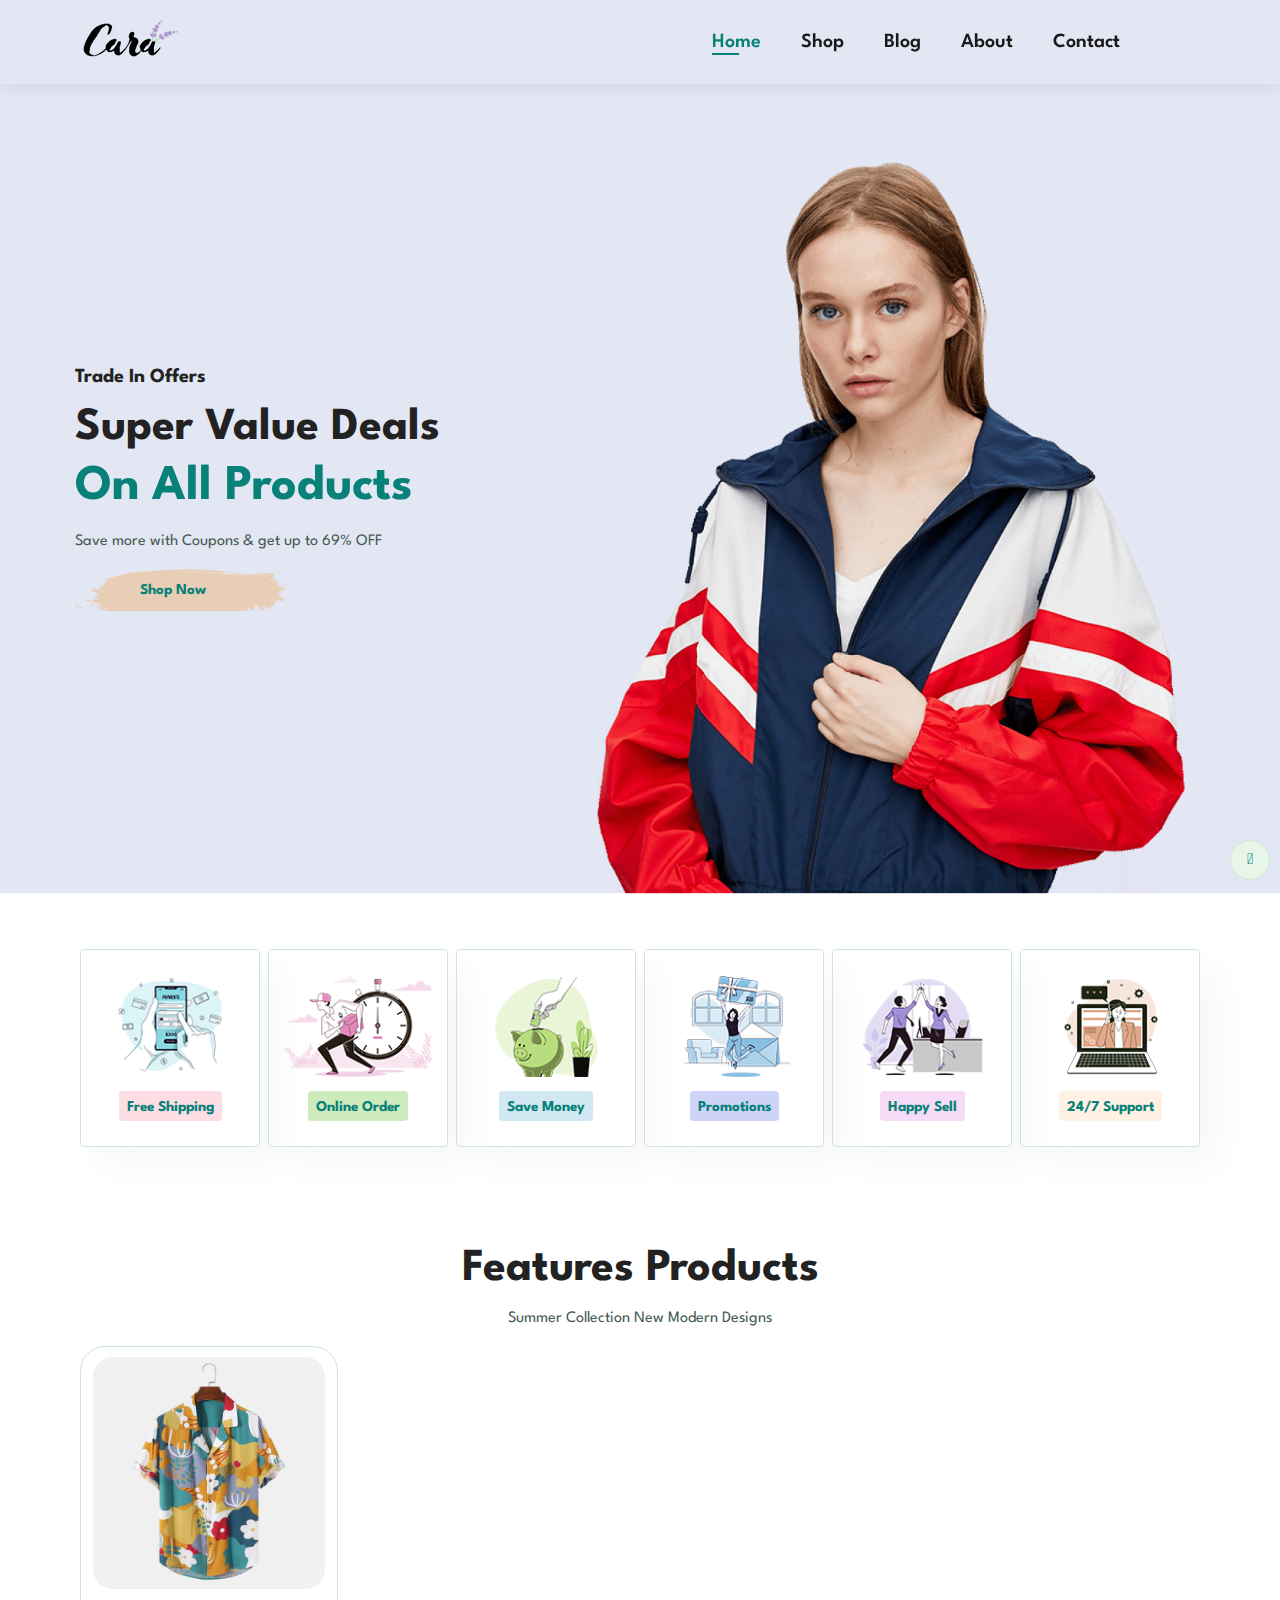
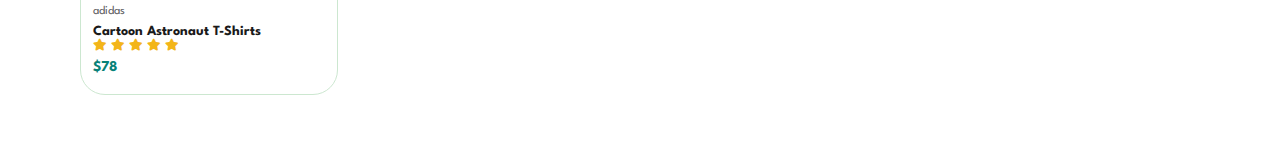
==== index.html @ 1fab3439 "updare" ====
<!DOCTYPE html>
<html lang="en">
<head>
    <meta charset="UTF-8">
    <meta http-equiv="X-UA-Compatible" content="IE=edge">
    <meta name="viewport" content="width=device-width, initial-scale=1.0">
    <title>Cara</title>
    <link rel="stylesheet" href="https://pro.fontawesome.com/releases/v5.10.0/css/all.css">
    <link rel="stylesheet" href="style.css">
</head>
<body>
    
<section id="header">
    <a href="/">
        <img src="img/logo.png" alt="logo" class="logo" />
    </a>
    <div>
        <ul id="navbar">
            <li><a class="active" href="index.html">Home</a></li>
            <li><a href="shop.html">Shop</a></li>
            <li><a href="blog.html">Blog</a></li>
            <li><a href="about.html">About</a></li>
            <li><a href="contact.html">Contact</a></li>
            <li><a href="cart.html"><i class="far fa-shopping-bag"></i></a></li>

        </ul>
    </div>
</section>

<section id="hero">
    <h4>Trade In Offers</h4>
    <h2>Super Value Deals</h2>
    <h1>On All Products</h1>
    <p>Save more with Coupons & get up to 69% OFF</p>
    <button>Shop Now</button>
</section>

<section id="feature" class="section-p1">
    <div class="fe-box">
        <img src="img/features/f1.png" alt="">
        <h6>Free Shipping</h6>
    </div>
    <div class="fe-box">
        <img src="img/features/f2.png" alt="">
        <h6>Online Order</h6>
    </div>
    <div class="fe-box">
        <img src="img/features/f3.png" alt="">
        <h6>Save Money</h6>
    </div>
    <div class="fe-box">
        <img src="img/features/f4.png" alt="">
        <h6>Promotions</h6>
    </div>
    <div class="fe-box">
        <img src="img/features/f5.png" alt="">
        <h6>Happy Sell</h6>
    </div>
    <div class="fe-box">
        <img src="img/features/f6.png" alt="">
        <h6>24/7 Support</h6>
    </div>
</section>

<section id="product1" class="section-p1">
    <h2>Features Products</h2>
    <p>Summer Collection New Modern Designs</p>
    <div class="pro-container">
        <div class="pro">
            <img src="img/products/f1.jpg" alt="">
            <div class="des">
                <span>adidas</span>
                <h5>Cartoon Astronaut T-Shirts</h5>
                <div class="star">
                    <i class="fas fa-star"></i>
                    <i class="fas fa-star"></i>
                    <i class="fas fa-star"></i>
                    <i class="fas fa-star"></i>
                    <i class="fas fa-star"></i>
                </div>
                <h4>$78</h4>
            </div>
            <a href="#"><i class="fal fa-shopping-cart cr" ></i></a>
        </div>
    </div>
</section>

<script src="script.js"></script>
</body>
</html>
---- style.css ----
@import url('https://fonts.googleapis.com/css2?family=League+Spartan:wght@100;200;300;400;500;600;700;800;900&display=swap');

* {
    margin: 0;
    padding: 0;
    box-sizing: border-box;
    font-family: 'League Spartan', sans-serif;
}

h1 {
    font-size: 50px;
    line-height: 64px;
    color: #222;
}

h2 {
    font-size: 46px;
    line-height: 54px;
    color: #222;
}

h4 {
    font-size: 20px;
    color: #222;
}

h6 {
    font-weight: 700;
    font-size: 15px;
}

p {
    font-size: 16px;
    color: #465b52;
    margin: 15px 0 20px 0;
}

.section-p1 {
    padding: 40px 80px;
}

.section-m1 {
    margin: 40px 0;
}

body {
    width: 100%;
}

/* Header */

#header {
    display: flex;
    align-items: center;
    justify-content: space-between;
    padding: 20px 80px;
    background: #E3E6F3;
    box-shadow: 0 5px 15px rgba(0, 0, 0, 0.06);
    z-index: 999;
    position: sticky;
    top: 0;
    left: 0;
}

#navbar {
    display: flex;
    align-items: center;
    justify-content: center;
}

#navbar li {
    list-style: none;
    padding: 0 20px;
    position: relative;
}

#navbar li a {
    text-decoration: none;
    font-size: 20px;
    font-weight: 600;
    color: #1A1A1A;
    transition: 0.3s ease;
}

#navbar li a:hover,
#navbar li a.active {
    color: #088178;
}

#navbar li a.active::after,
#navbar li a:hover::after {
    content: "";
    width: 30%;
    height: 2px;
    background: #088178;
    position: absolute;
    bottom: -4px;
    left: 20px;
}

/* Home Page */

#hero {
    background-image: url('img/hero4.png');
    height: 90vh;
    width: 100%;
    background-size: cover;
    background-position: top 25% right 0;
    display: flex;
    flex-direction: column;
    align-items: flex-start;
    justify-content: center;
    font-size: 20px;
}

#hero h4 {
    padding-bottom: 15px;
    margin-left: 75px;
}

#hero h1 {
    color: #088178;
    margin-left: 75px;
}

#hero p {
    margin-left: 75px;
}

#hero h2 {
    margin-left: 75px;
}

#hero button {
    background-image: url('img/button.png');
    background-color: transparent;
    color: #088178;
    border: 0;
    padding: 14px 80px 14px 65px;
    background-repeat: no-repeat;
    cursor: pointer;
    font-weight: 700;
    margin-left: 75px;
    font-size: 15px;
}

#feature .fe-box {
    width: 180px;
    text-align: center;
    padding: 25px 15px;
    box-shadow: 20px 20px 34px rgba(0, 0, 0, 0.03);
    border: 1px solid #cce7d0;
    border-radius: 4px;
    margin: 15px 0;
}

#feature {
    display: flex;
    align-items: center;
    justify-content: space-between;
    flex-wrap: wrap;
}

#feature .fe-box:hover {
    box-shadow: 10px 10px 54px rgba(70, 62, 221, 0.1);
    
    transform: scale(0.80);
    transition: transform .5s ease-out;
}

#feature .fe-box img {
    width: 100%;
    margin-bottom: 10px;
}

#feature .fe-box h6 {
    display: inline-block;
    padding: 9px 8px 6px 8px;
    line-height: 1;
    border-radius: 4px;
    color: #088178;
    background-color: #fddde4;
}

#feature .fe-box:nth-child(2) h6 {
    background-color: #cdebbc;
}

#feature .fe-box:nth-child(3) h6 {
    background-color: #d1e8f2;
}

#feature .fe-box:nth-child(4) h6 {
    background-color: #cdd4f8;
}

#feature .fe-box:nth-child(5) h6 {
    background-color: #f6dbf6;
}

#feature .fe-box:nth-child(6) h6 {
    background-color: #fff2e5;
}

#product1 {
    text-align: center;
}

#product1 .pro {
    width: 23%;
    min-width: 250px;
    padding: 10px 12px;
    border: 1px solid #cce7d0;
    border-radius: 25px;
    cursor: pointer;
    box-shadow: rgba(0, 0, 0, 0.02);
    margin: 15px 0;
    transition: .2s ease;
}

#product1 .pro:hover{
    box-shadow: 20px 20px 30px rgba(0, 0, 0, 0.06);
}

#product1 .pro img {
    width: 100%;
    border-radius: 20px;
}

#product1 .pro .des {
    text-align: start;
    padding: 10px 0;
}

#product1 .pro .des span {
    color: #606063;
    font-size: 12px;
}

#product1 .pro .des h5 {
    padding-top: 7px;
    color: #1a1a1a;
    font-size: 14px;
}

#product1 .pro .des i {
    font-size: 12px;
    color: rgb(243, 181, 25);
}

#product1 .pro .des h4 {
    padding-top: 7px;
    font-size: 15px;
    font-weight: 700;
    color: #088178;
}

#product1 .pro .cr {
    width: 40px;
    height: 40px;
    line-height: 40px;
    border-radius: 50px;
    background-color: #e8f6ea;
    font-weight: 500;
    color: #088178;
    border: 1px solid #cce7d0;
    position: absolute;
    bottom: 20px;
    right: 10px;
}
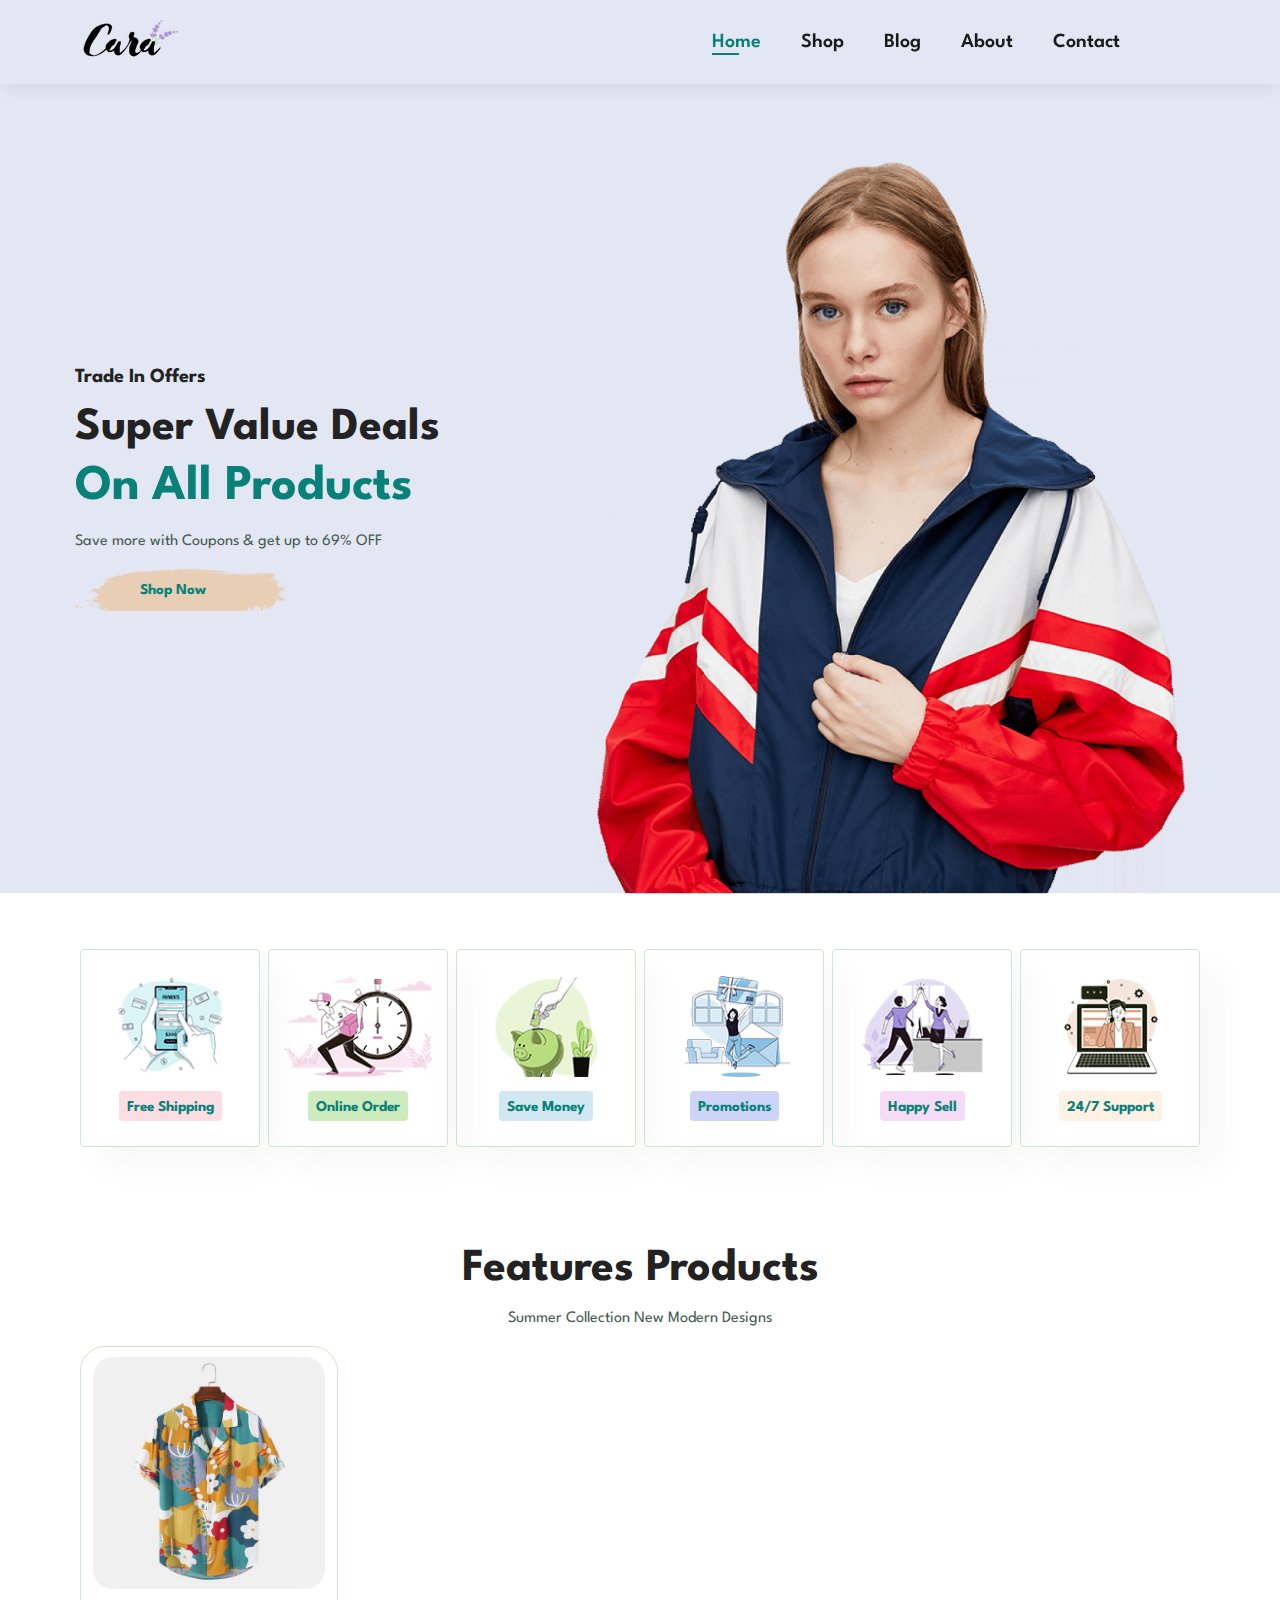
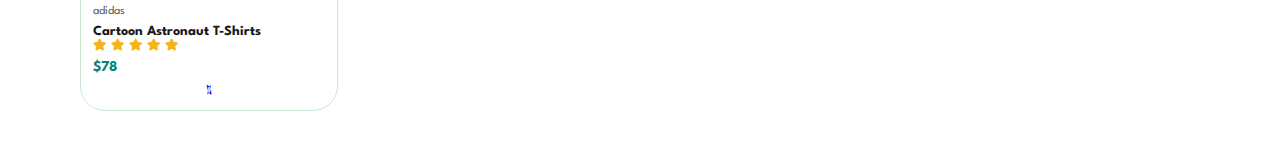
==== commit ef4e2a7c: "update" ====
--- a/index.html
+++ b/index.html
@@ -80,7 +80,7 @@
                 </div>
                 <h4>$78</h4>
             </div>
-            <a href="#"><i class="fal fa-shopping-cart cr" ></i></a>
+            <a href="#"><i class="fal fa-shopping-cart" ></i></a>
         </div>
     </div>
 </section>
--- a/style.css
+++ b/style.css
@@ -255,7 +255,7 @@
     color: #088178;
 }
 
-#product1 .pro .cr {
+#product1 .pro .fal .fa-shopping-cart {
     width: 40px;
     height: 40px;
     line-height: 40px;
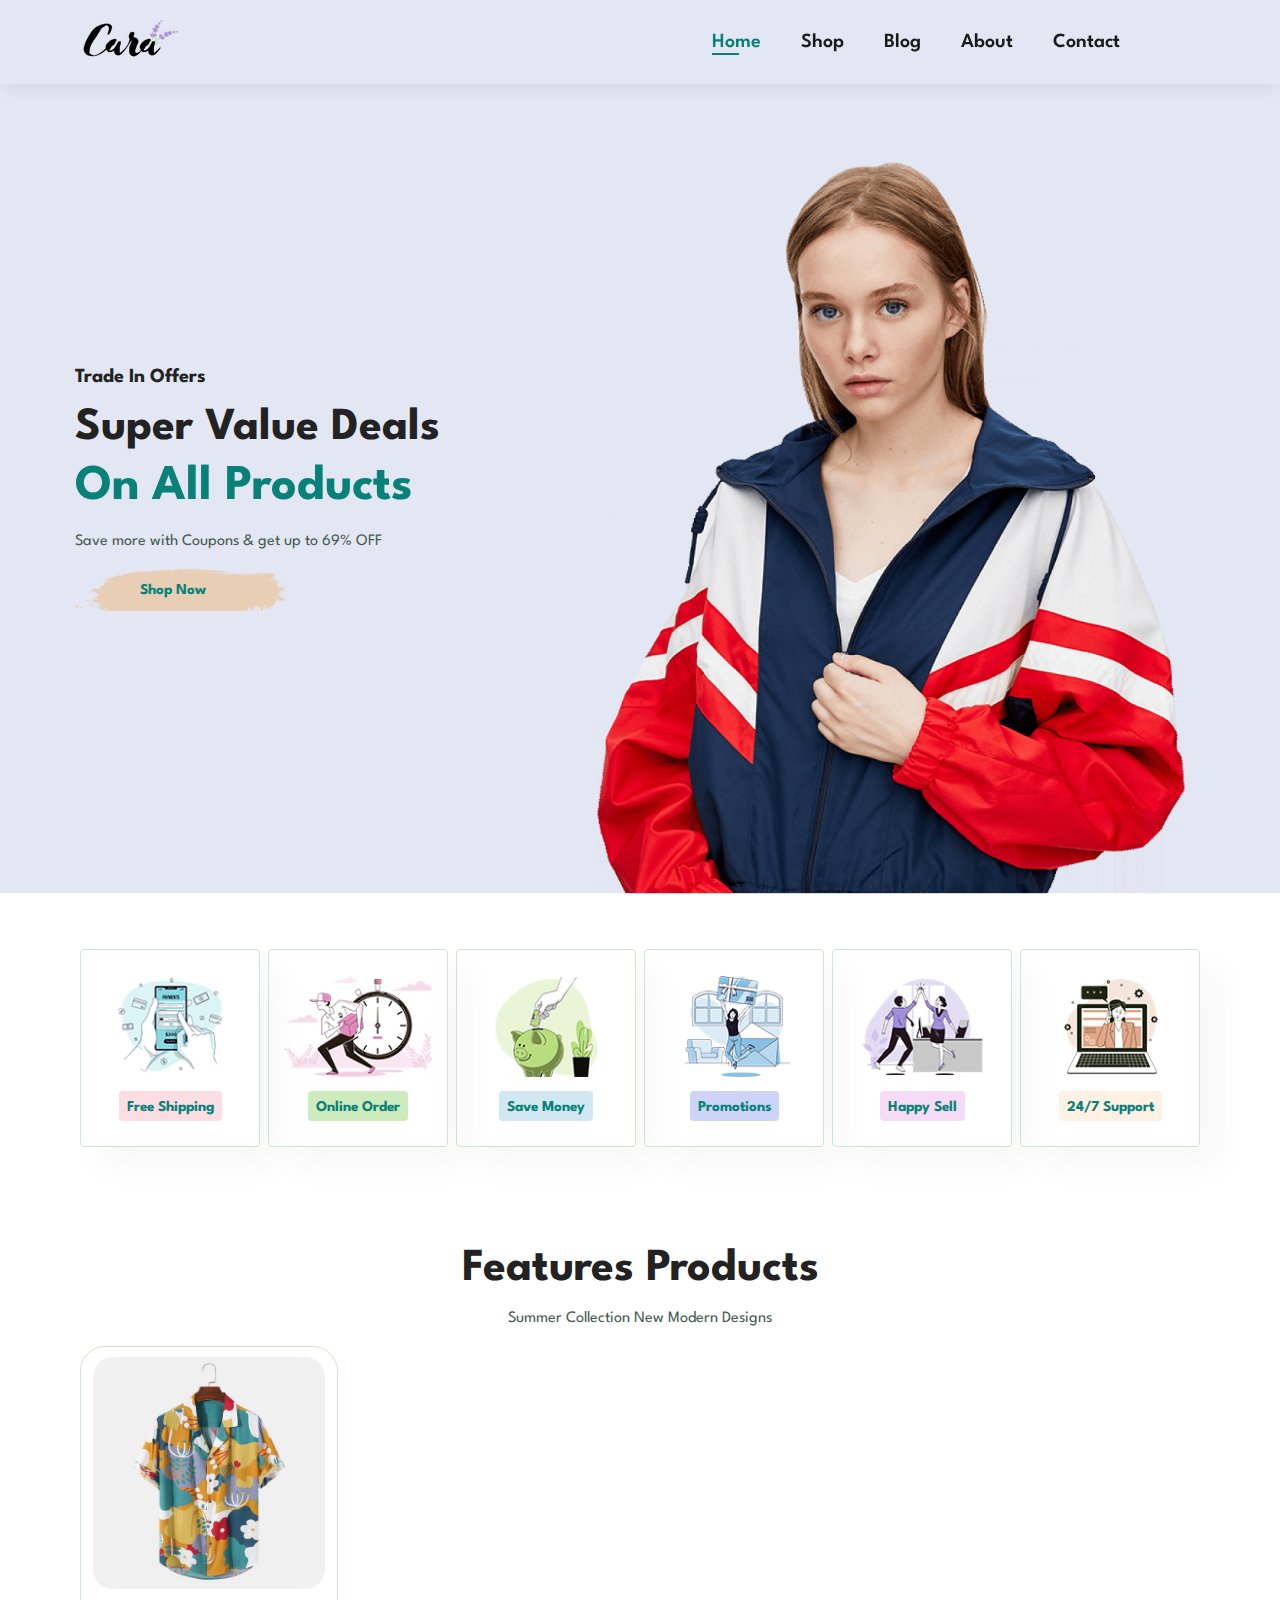
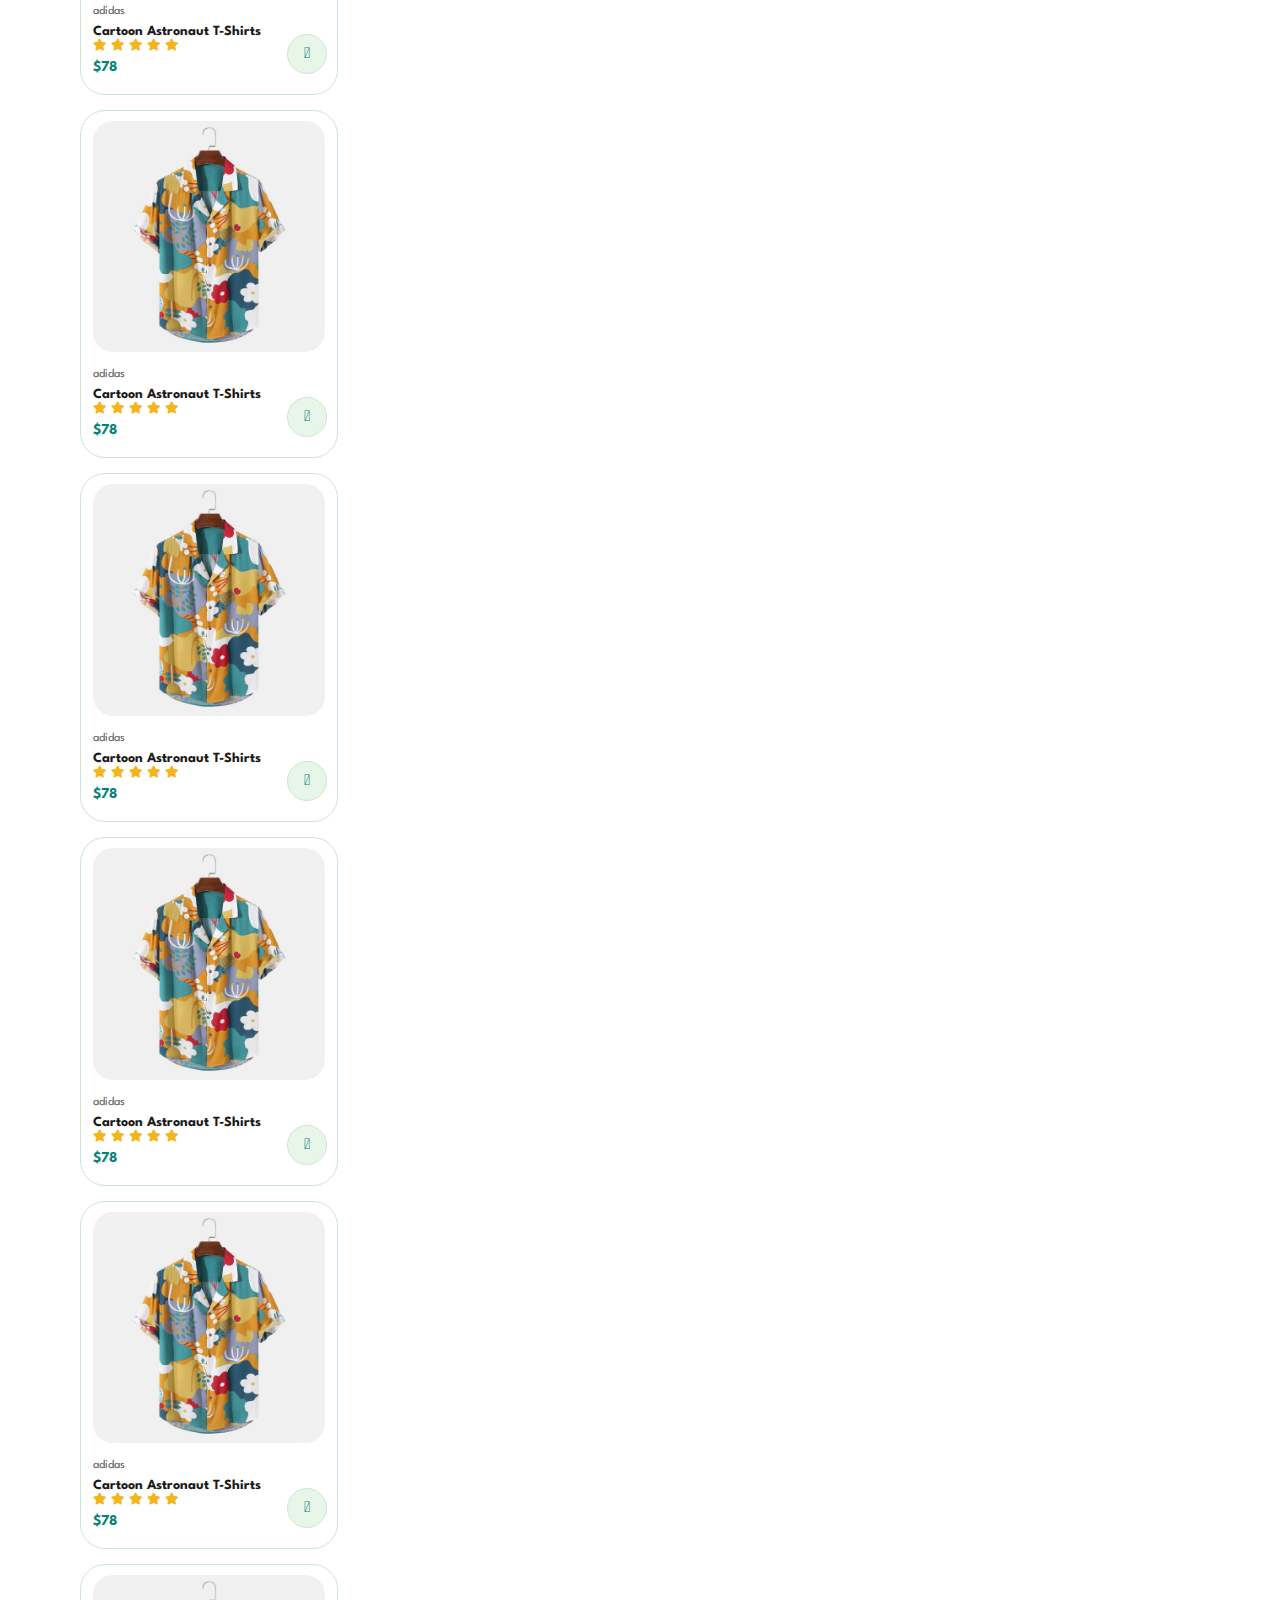
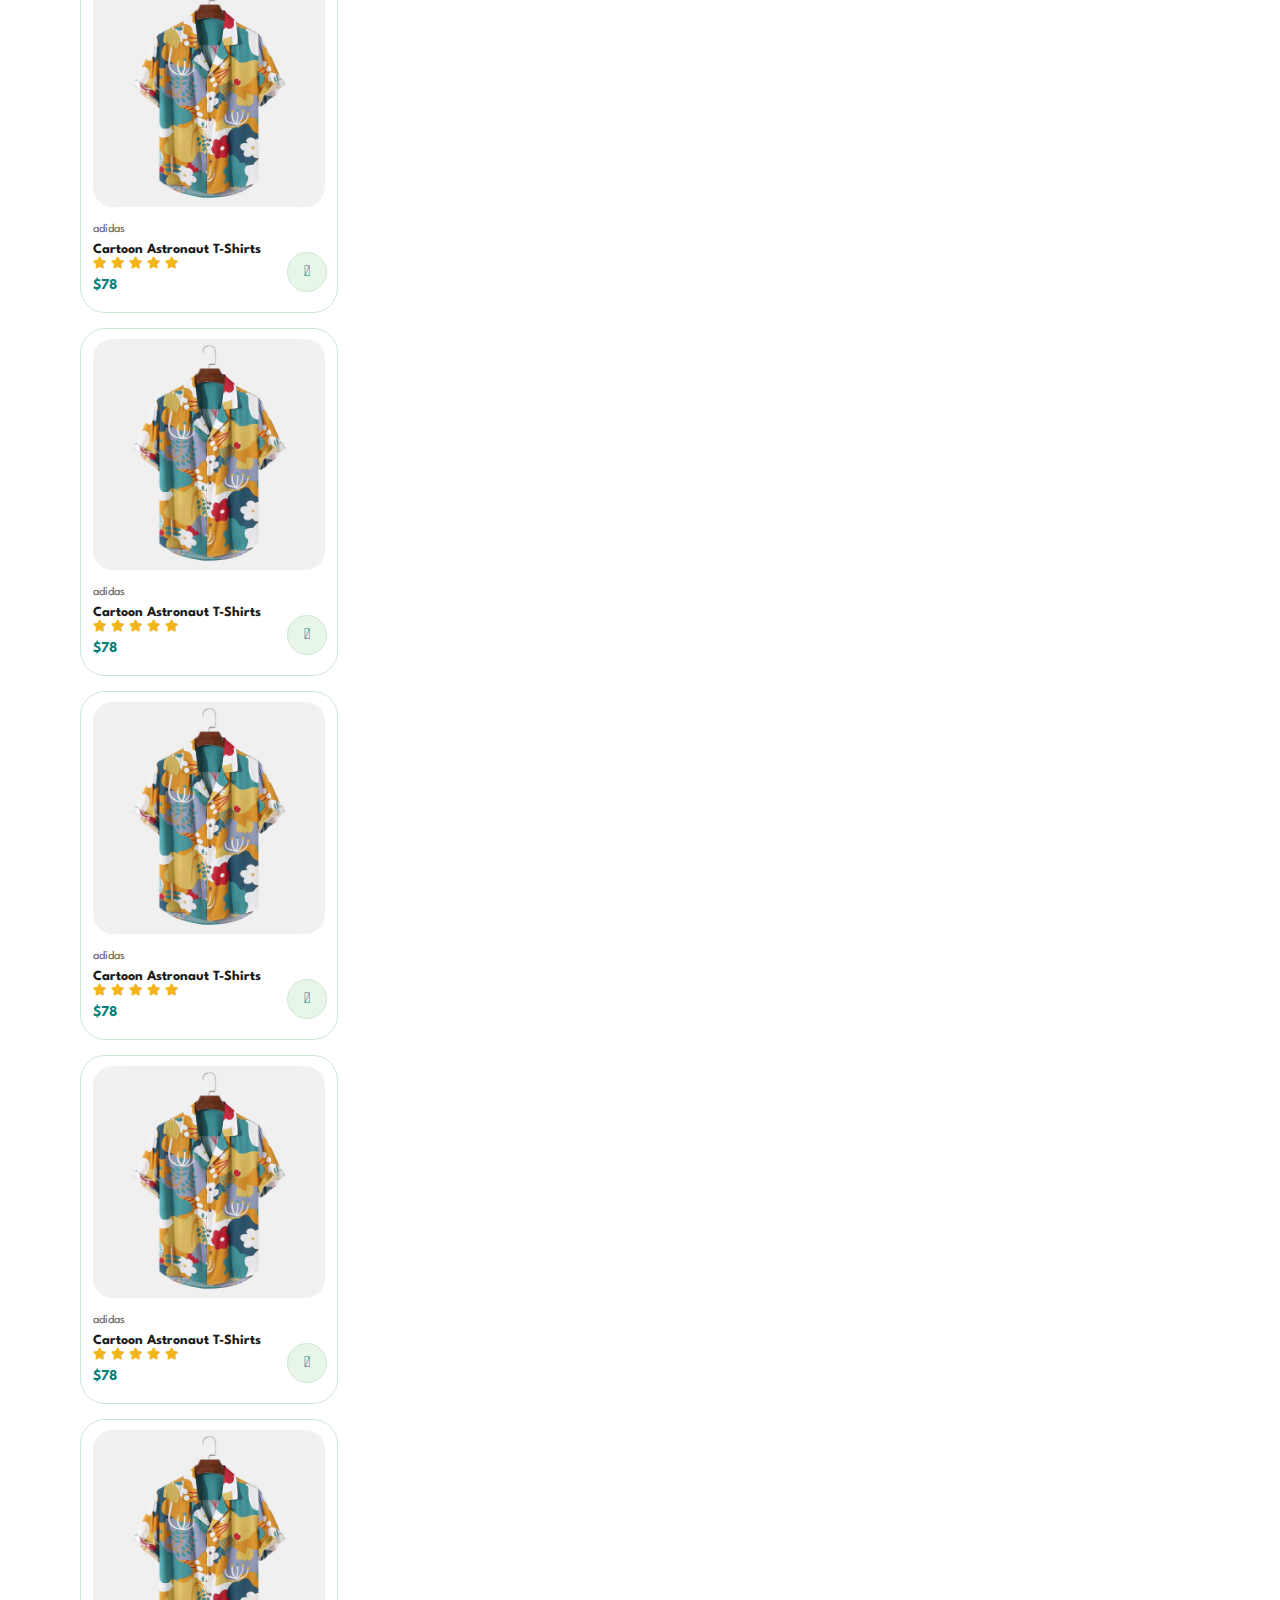
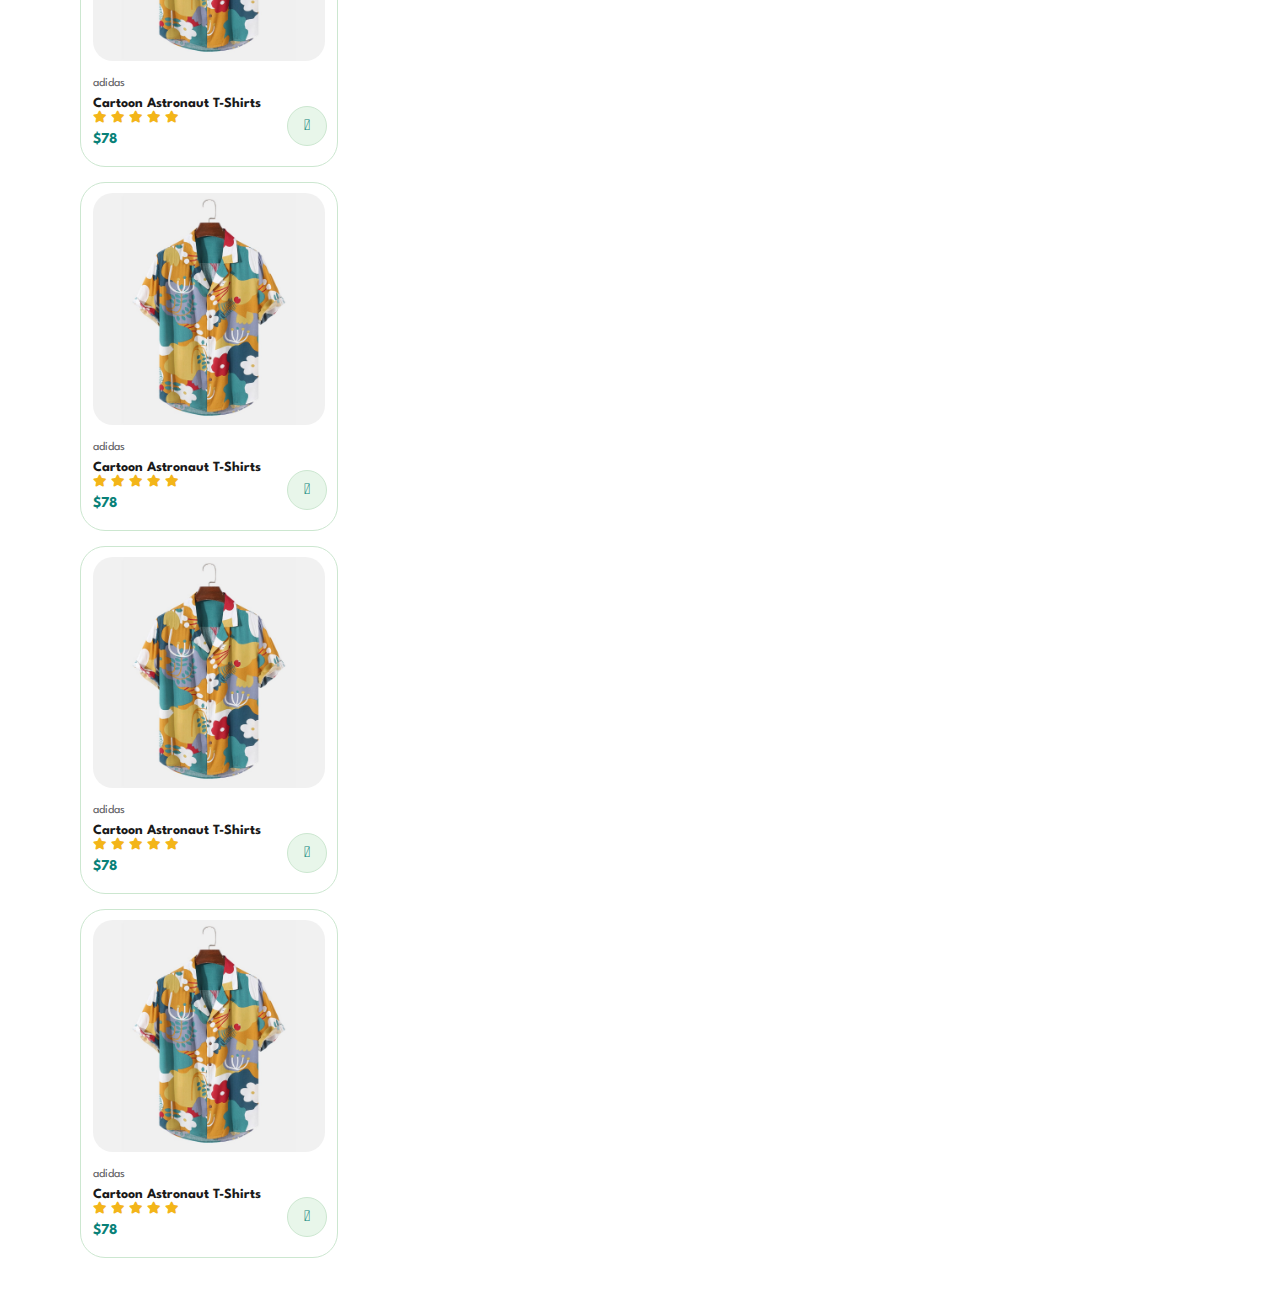
==== commit 45604331: "" ====
--- a/index.html
+++ b/index.html
@@ -76,11 +76,203 @@
                     <i class="fas fa-star"></i>
                     <i class="fas fa-star"></i>
                     <i class="fas fa-star"></i>
-                    <i class="fas fa-star"></i>
-                </div>
-                <h4>$78</h4>
-            </div>
-            <a href="#"><i class="fal fa-shopping-cart" ></i></a>
+                    <i class="fas fa-star"></i> 
+                </div>
+                <h4>$78</h4>
+            </div>
+            <a href="#"><i class="fal fa-shopping-cart cart" ></i></a>
+        </div>
+        <div class="pro">
+            <img src="img/products/f1.jpg" alt="">
+            <div class="des">
+                <span>adidas</span>
+                <h5>Cartoon Astronaut T-Shirts</h5>
+                <div class="star">
+                    <i class="fas fa-star"></i>
+                    <i class="fas fa-star"></i>
+                    <i class="fas fa-star"></i>
+                    <i class="fas fa-star"></i>
+                    <i class="fas fa-star"></i> 
+                </div>
+                <h4>$78</h4>
+            </div>
+            <a href="#"><i class="fal fa-shopping-cart cart" ></i></a>
+        </div>
+        <div class="pro">
+            <img src="img/products/f1.jpg" alt="">
+            <div class="des">
+                <span>adidas</span>
+                <h5>Cartoon Astronaut T-Shirts</h5>
+                <div class="star">
+                    <i class="fas fa-star"></i>
+                    <i class="fas fa-star"></i>
+                    <i class="fas fa-star"></i>
+                    <i class="fas fa-star"></i>
+                    <i class="fas fa-star"></i> 
+                </div>
+                <h4>$78</h4>
+            </div>
+            <a href="#"><i class="fal fa-shopping-cart cart" ></i></a>
+        </div>
+        <div class="pro">
+            <img src="img/products/f1.jpg" alt="">
+            <div class="des">
+                <span>adidas</span>
+                <h5>Cartoon Astronaut T-Shirts</h5>
+                <div class="star">
+                    <i class="fas fa-star"></i>
+                    <i class="fas fa-star"></i>
+                    <i class="fas fa-star"></i>
+                    <i class="fas fa-star"></i>
+                    <i class="fas fa-star"></i> 
+                </div>
+                <h4>$78</h4>
+            </div>
+            <a href="#"><i class="fal fa-shopping-cart cart" ></i></a>
+        </div>
+        <div class="pro">
+            <img src="img/products/f1.jpg" alt="">
+            <div class="des">
+                <span>adidas</span>
+                <h5>Cartoon Astronaut T-Shirts</h5>
+                <div class="star">
+                    <i class="fas fa-star"></i>
+                    <i class="fas fa-star"></i>
+                    <i class="fas fa-star"></i>
+                    <i class="fas fa-star"></i>
+                    <i class="fas fa-star"></i> 
+                </div>
+                <h4>$78</h4>
+            </div>
+            <a href="#"><i class="fal fa-shopping-cart cart" ></i></a>
+        </div>
+        <div class="pro">
+            <img src="img/products/f1.jpg" alt="">
+            <div class="des">
+                <span>adidas</span>
+                <h5>Cartoon Astronaut T-Shirts</h5>
+                <div class="star">
+                    <i class="fas fa-star"></i>
+                    <i class="fas fa-star"></i>
+                    <i class="fas fa-star"></i>
+                    <i class="fas fa-star"></i>
+                    <i class="fas fa-star"></i> 
+                </div>
+                <h4>$78</h4>
+            </div>
+            <a href="#"><i class="fal fa-shopping-cart cart" ></i></a>
+        </div>
+        <div class="pro">
+            <img src="img/products/f1.jpg" alt="">
+            <div class="des">
+                <span>adidas</span>
+                <h5>Cartoon Astronaut T-Shirts</h5>
+                <div class="star">
+                    <i class="fas fa-star"></i>
+                    <i class="fas fa-star"></i>
+                    <i class="fas fa-star"></i>
+                    <i class="fas fa-star"></i>
+                    <i class="fas fa-star"></i> 
+                </div>
+                <h4>$78</h4>
+            </div>
+            <a href="#"><i class="fal fa-shopping-cart cart" ></i></a>
+        </div>
+        <div class="pro">
+            <img src="img/products/f1.jpg" alt="">
+            <div class="des">
+                <span>adidas</span>
+                <h5>Cartoon Astronaut T-Shirts</h5>
+                <div class="star">
+                    <i class="fas fa-star"></i>
+                    <i class="fas fa-star"></i>
+                    <i class="fas fa-star"></i>
+                    <i class="fas fa-star"></i>
+                    <i class="fas fa-star"></i> 
+                </div>
+                <h4>$78</h4>
+            </div>
+            <a href="#"><i class="fal fa-shopping-cart cart" ></i></a>
+        </div>
+        <div class="pro">
+            <img src="img/products/f1.jpg" alt="">
+            <div class="des">
+                <span>adidas</span>
+                <h5>Cartoon Astronaut T-Shirts</h5>
+                <div class="star">
+                    <i class="fas fa-star"></i>
+                    <i class="fas fa-star"></i>
+                    <i class="fas fa-star"></i>
+                    <i class="fas fa-star"></i>
+                    <i class="fas fa-star"></i> 
+                </div>
+                <h4>$78</h4>
+            </div>
+            <a href="#"><i class="fal fa-shopping-cart cart" ></i></a>
+        </div>
+        <div class="pro">
+            <img src="img/products/f1.jpg" alt="">
+            <div class="des">
+                <span>adidas</span>
+                <h5>Cartoon Astronaut T-Shirts</h5>
+                <div class="star">
+                    <i class="fas fa-star"></i>
+                    <i class="fas fa-star"></i>
+                    <i class="fas fa-star"></i>
+                    <i class="fas fa-star"></i>
+                    <i class="fas fa-star"></i> 
+                </div>
+                <h4>$78</h4>
+            </div>
+            <a href="#"><i class="fal fa-shopping-cart cart" ></i></a>
+        </div>
+        <div class="pro">
+            <img src="img/products/f1.jpg" alt="">
+            <div class="des">
+                <span>adidas</span>
+                <h5>Cartoon Astronaut T-Shirts</h5>
+                <div class="star">
+                    <i class="fas fa-star"></i>
+                    <i class="fas fa-star"></i>
+                    <i class="fas fa-star"></i>
+                    <i class="fas fa-star"></i>
+                    <i class="fas fa-star"></i> 
+                </div>
+                <h4>$78</h4>
+            </div>
+            <a href="#"><i class="fal fa-shopping-cart cart" ></i></a>
+        </div>
+        <div class="pro">
+            <img src="img/products/f1.jpg" alt="">
+            <div class="des">
+                <span>adidas</span>
+                <h5>Cartoon Astronaut T-Shirts</h5>
+                <div class="star">
+                    <i class="fas fa-star"></i>
+                    <i class="fas fa-star"></i>
+                    <i class="fas fa-star"></i>
+                    <i class="fas fa-star"></i>
+                    <i class="fas fa-star"></i> 
+                </div>
+                <h4>$78</h4>
+            </div>
+            <a href="#"><i class="fal fa-shopping-cart cart" ></i></a>
+        </div>
+        <div class="pro">
+            <img src="img/products/f1.jpg" alt="">
+            <div class="des">
+                <span>adidas</span>
+                <h5>Cartoon Astronaut T-Shirts</h5>
+                <div class="star">
+                    <i class="fas fa-star"></i>
+                    <i class="fas fa-star"></i>
+                    <i class="fas fa-star"></i>
+                    <i class="fas fa-star"></i>
+                    <i class="fas fa-star"></i> 
+                </div>
+                <h4>$78</h4>
+            </div>
+            <a href="#"><i class="fal fa-shopping-cart cart" ></i></a>
         </div>
     </div>
 </section>
--- a/style.css
+++ b/style.css
@@ -216,6 +216,7 @@
     box-shadow: rgba(0, 0, 0, 0.02);
     margin: 15px 0;
     transition: .2s ease;
+    position: relative;
 }
 
 #product1 .pro:hover{
@@ -255,7 +256,7 @@
     color: #088178;
 }
 
-#product1 .pro .fal .fa-shopping-cart {
+#product1 .pro .cart {
     width: 40px;
     height: 40px;
     line-height: 40px;
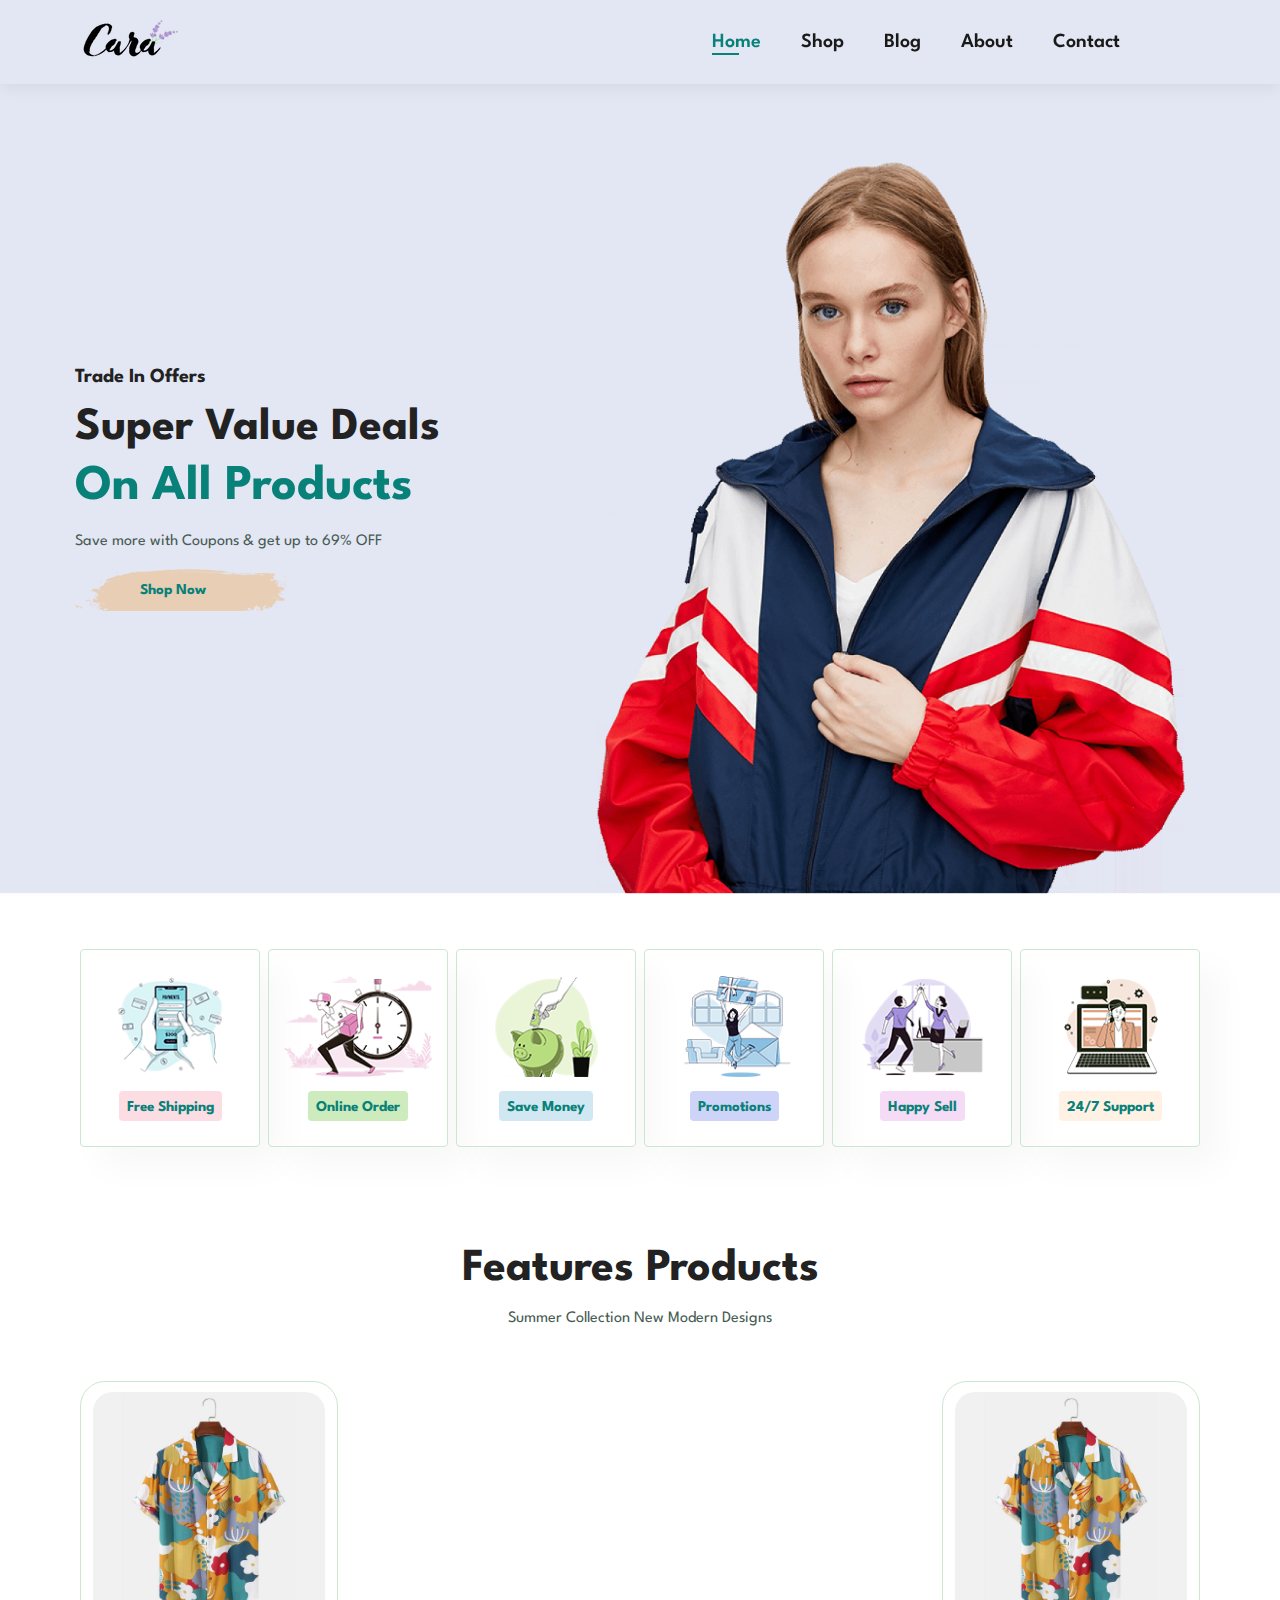
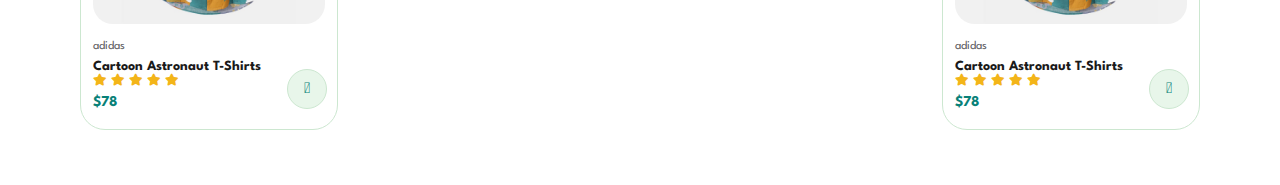
==== commit e7e8419e: "" ====
--- a/index.html
+++ b/index.html
@@ -98,182 +98,6 @@
             </div>
             <a href="#"><i class="fal fa-shopping-cart cart" ></i></a>
         </div>
-        <div class="pro">
-            <img src="img/products/f1.jpg" alt="">
-            <div class="des">
-                <span>adidas</span>
-                <h5>Cartoon Astronaut T-Shirts</h5>
-                <div class="star">
-                    <i class="fas fa-star"></i>
-                    <i class="fas fa-star"></i>
-                    <i class="fas fa-star"></i>
-                    <i class="fas fa-star"></i>
-                    <i class="fas fa-star"></i> 
-                </div>
-                <h4>$78</h4>
-            </div>
-            <a href="#"><i class="fal fa-shopping-cart cart" ></i></a>
-        </div>
-        <div class="pro">
-            <img src="img/products/f1.jpg" alt="">
-            <div class="des">
-                <span>adidas</span>
-                <h5>Cartoon Astronaut T-Shirts</h5>
-                <div class="star">
-                    <i class="fas fa-star"></i>
-                    <i class="fas fa-star"></i>
-                    <i class="fas fa-star"></i>
-                    <i class="fas fa-star"></i>
-                    <i class="fas fa-star"></i> 
-                </div>
-                <h4>$78</h4>
-            </div>
-            <a href="#"><i class="fal fa-shopping-cart cart" ></i></a>
-        </div>
-        <div class="pro">
-            <img src="img/products/f1.jpg" alt="">
-            <div class="des">
-                <span>adidas</span>
-                <h5>Cartoon Astronaut T-Shirts</h5>
-                <div class="star">
-                    <i class="fas fa-star"></i>
-                    <i class="fas fa-star"></i>
-                    <i class="fas fa-star"></i>
-                    <i class="fas fa-star"></i>
-                    <i class="fas fa-star"></i> 
-                </div>
-                <h4>$78</h4>
-            </div>
-            <a href="#"><i class="fal fa-shopping-cart cart" ></i></a>
-        </div>
-        <div class="pro">
-            <img src="img/products/f1.jpg" alt="">
-            <div class="des">
-                <span>adidas</span>
-                <h5>Cartoon Astronaut T-Shirts</h5>
-                <div class="star">
-                    <i class="fas fa-star"></i>
-                    <i class="fas fa-star"></i>
-                    <i class="fas fa-star"></i>
-                    <i class="fas fa-star"></i>
-                    <i class="fas fa-star"></i> 
-                </div>
-                <h4>$78</h4>
-            </div>
-            <a href="#"><i class="fal fa-shopping-cart cart" ></i></a>
-        </div>
-        <div class="pro">
-            <img src="img/products/f1.jpg" alt="">
-            <div class="des">
-                <span>adidas</span>
-                <h5>Cartoon Astronaut T-Shirts</h5>
-                <div class="star">
-                    <i class="fas fa-star"></i>
-                    <i class="fas fa-star"></i>
-                    <i class="fas fa-star"></i>
-                    <i class="fas fa-star"></i>
-                    <i class="fas fa-star"></i> 
-                </div>
-                <h4>$78</h4>
-            </div>
-            <a href="#"><i class="fal fa-shopping-cart cart" ></i></a>
-        </div>
-        <div class="pro">
-            <img src="img/products/f1.jpg" alt="">
-            <div class="des">
-                <span>adidas</span>
-                <h5>Cartoon Astronaut T-Shirts</h5>
-                <div class="star">
-                    <i class="fas fa-star"></i>
-                    <i class="fas fa-star"></i>
-                    <i class="fas fa-star"></i>
-                    <i class="fas fa-star"></i>
-                    <i class="fas fa-star"></i> 
-                </div>
-                <h4>$78</h4>
-            </div>
-            <a href="#"><i class="fal fa-shopping-cart cart" ></i></a>
-        </div>
-        <div class="pro">
-            <img src="img/products/f1.jpg" alt="">
-            <div class="des">
-                <span>adidas</span>
-                <h5>Cartoon Astronaut T-Shirts</h5>
-                <div class="star">
-                    <i class="fas fa-star"></i>
-                    <i class="fas fa-star"></i>
-                    <i class="fas fa-star"></i>
-                    <i class="fas fa-star"></i>
-                    <i class="fas fa-star"></i> 
-                </div>
-                <h4>$78</h4>
-            </div>
-            <a href="#"><i class="fal fa-shopping-cart cart" ></i></a>
-        </div>
-        <div class="pro">
-            <img src="img/products/f1.jpg" alt="">
-            <div class="des">
-                <span>adidas</span>
-                <h5>Cartoon Astronaut T-Shirts</h5>
-                <div class="star">
-                    <i class="fas fa-star"></i>
-                    <i class="fas fa-star"></i>
-                    <i class="fas fa-star"></i>
-                    <i class="fas fa-star"></i>
-                    <i class="fas fa-star"></i> 
-                </div>
-                <h4>$78</h4>
-            </div>
-            <a href="#"><i class="fal fa-shopping-cart cart" ></i></a>
-        </div>
-        <div class="pro">
-            <img src="img/products/f1.jpg" alt="">
-            <div class="des">
-                <span>adidas</span>
-                <h5>Cartoon Astronaut T-Shirts</h5>
-                <div class="star">
-                    <i class="fas fa-star"></i>
-                    <i class="fas fa-star"></i>
-                    <i class="fas fa-star"></i>
-                    <i class="fas fa-star"></i>
-                    <i class="fas fa-star"></i> 
-                </div>
-                <h4>$78</h4>
-            </div>
-            <a href="#"><i class="fal fa-shopping-cart cart" ></i></a>
-        </div>
-        <div class="pro">
-            <img src="img/products/f1.jpg" alt="">
-            <div class="des">
-                <span>adidas</span>
-                <h5>Cartoon Astronaut T-Shirts</h5>
-                <div class="star">
-                    <i class="fas fa-star"></i>
-                    <i class="fas fa-star"></i>
-                    <i class="fas fa-star"></i>
-                    <i class="fas fa-star"></i>
-                    <i class="fas fa-star"></i> 
-                </div>
-                <h4>$78</h4>
-            </div>
-            <a href="#"><i class="fal fa-shopping-cart cart" ></i></a>
-        </div>
-        <div class="pro">
-            <img src="img/products/f1.jpg" alt="">
-            <div class="des">
-                <span>adidas</span>
-                <h5>Cartoon Astronaut T-Shirts</h5>
-                <div class="star">
-                    <i class="fas fa-star"></i>
-                    <i class="fas fa-star"></i>
-                    <i class="fas fa-star"></i>
-                    <i class="fas fa-star"></i>
-                    <i class="fas fa-star"></i> 
-                </div>
-                <h4>$78</h4>
-            </div>
-            <a href="#"><i class="fal fa-shopping-cart cart" ></i></a>
-        </div>
     </div>
 </section>
 
--- a/style.css
+++ b/style.css
@@ -219,6 +219,13 @@
     position: relative;
 }
 
+#product1 .pro-container {
+    display: flex;
+    justify-content: space-between;
+    padding-top: 20px;
+    flex-wrap: wrap;
+}
+
 #product1 .pro:hover{
     box-shadow: 20px 20px 30px rgba(0, 0, 0, 0.06);
 }
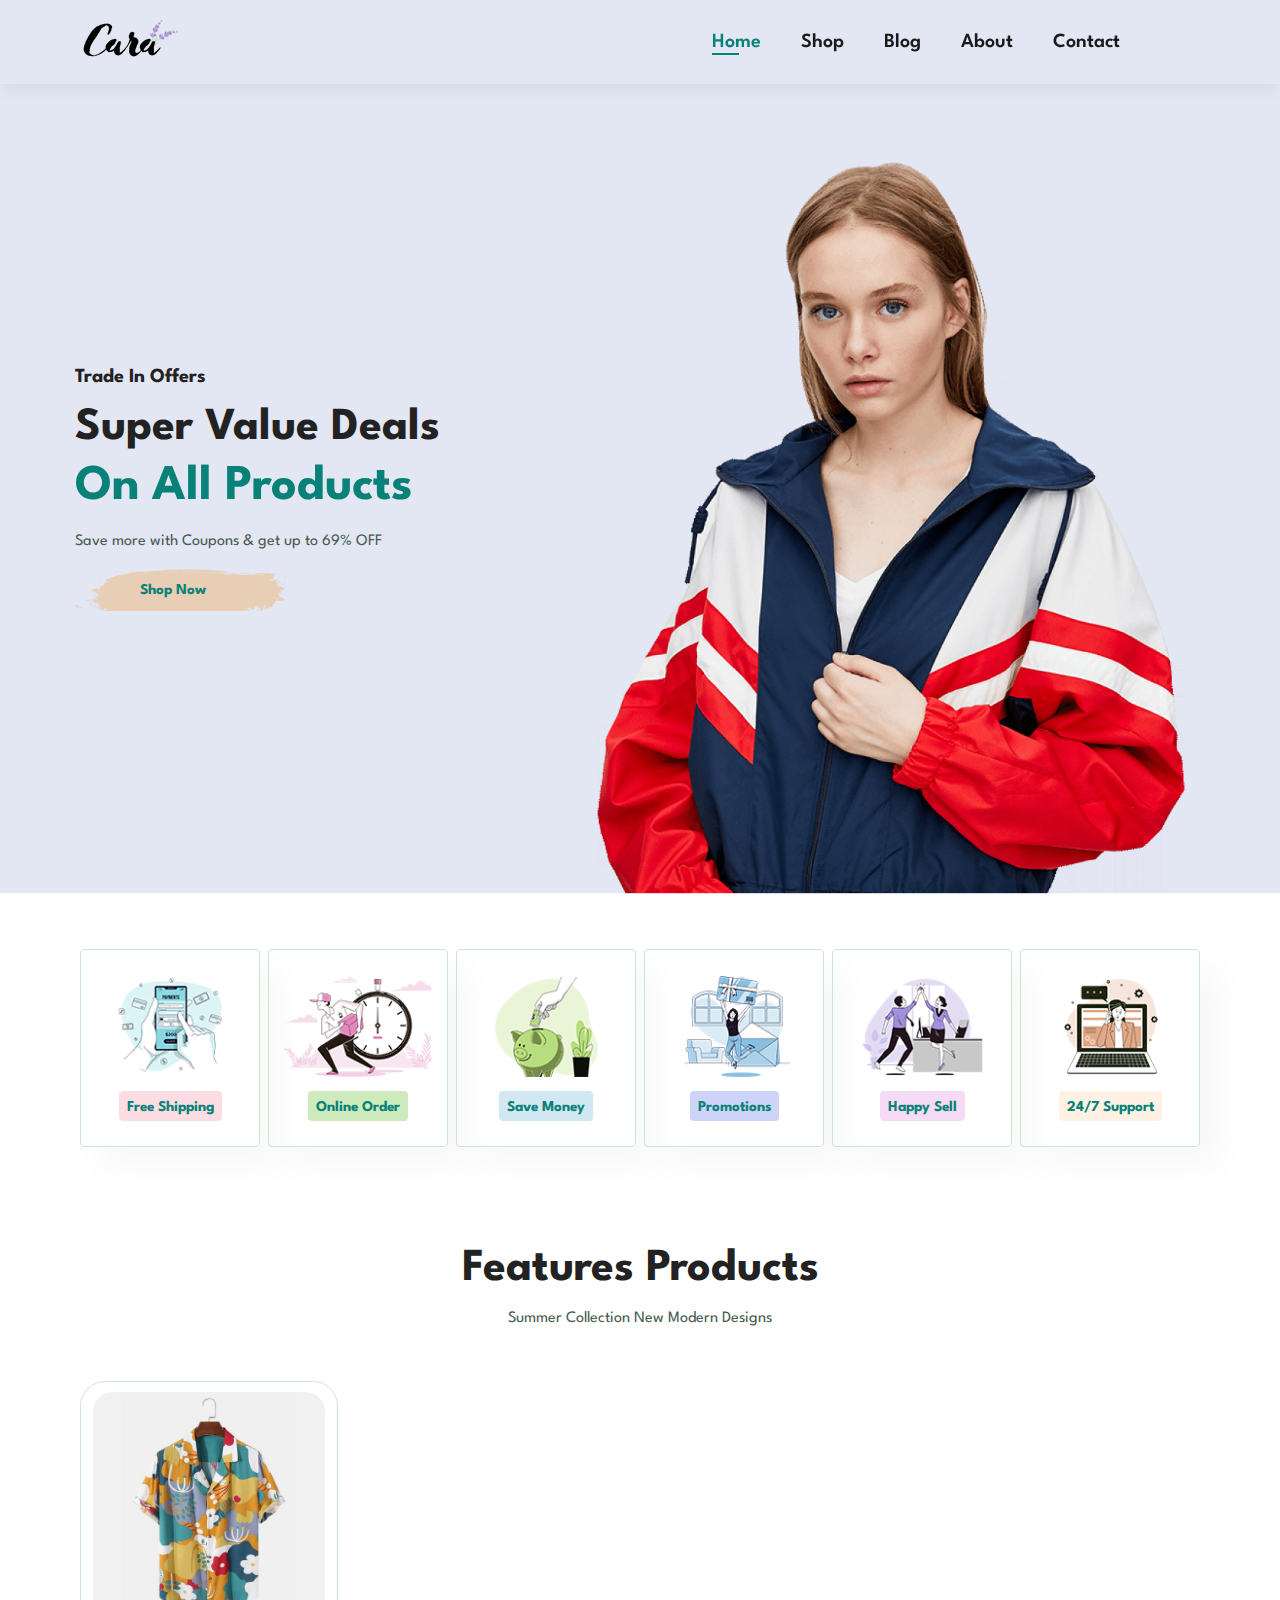
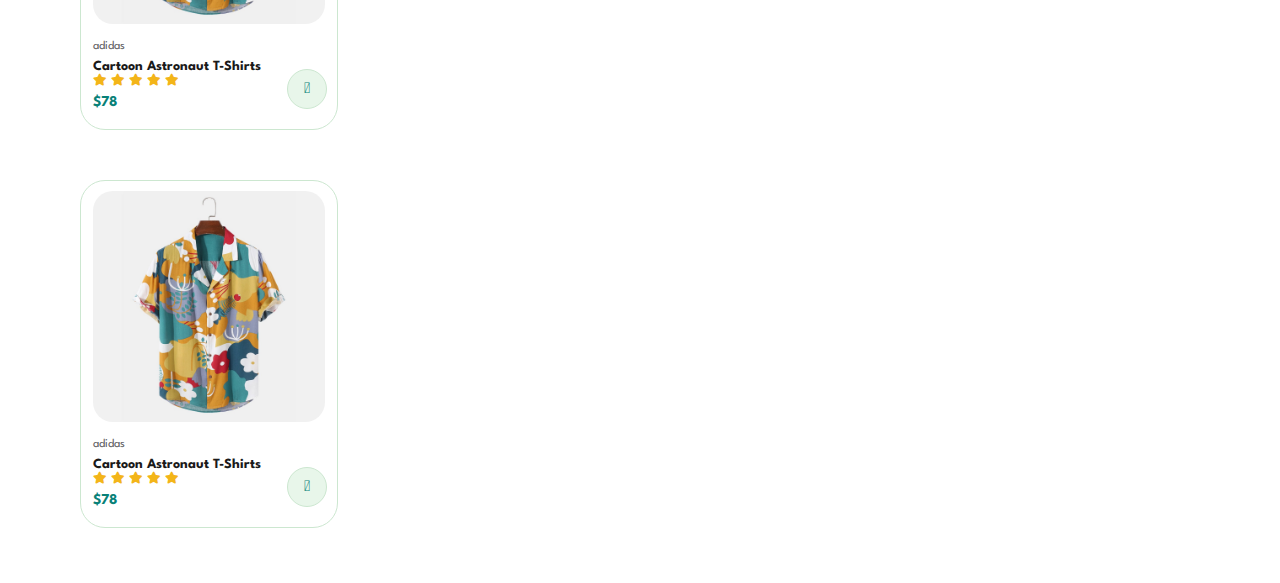
==== commit 4d34b8cd: "" ====
--- a/index.html
+++ b/index.html
@@ -82,6 +82,8 @@
             </div>
             <a href="#"><i class="fal fa-shopping-cart cart" ></i></a>
         </div>
+    </div>
+    <div class="pro-container">
         <div class="pro">
             <img src="img/products/f1.jpg" alt="">
             <div class="des">
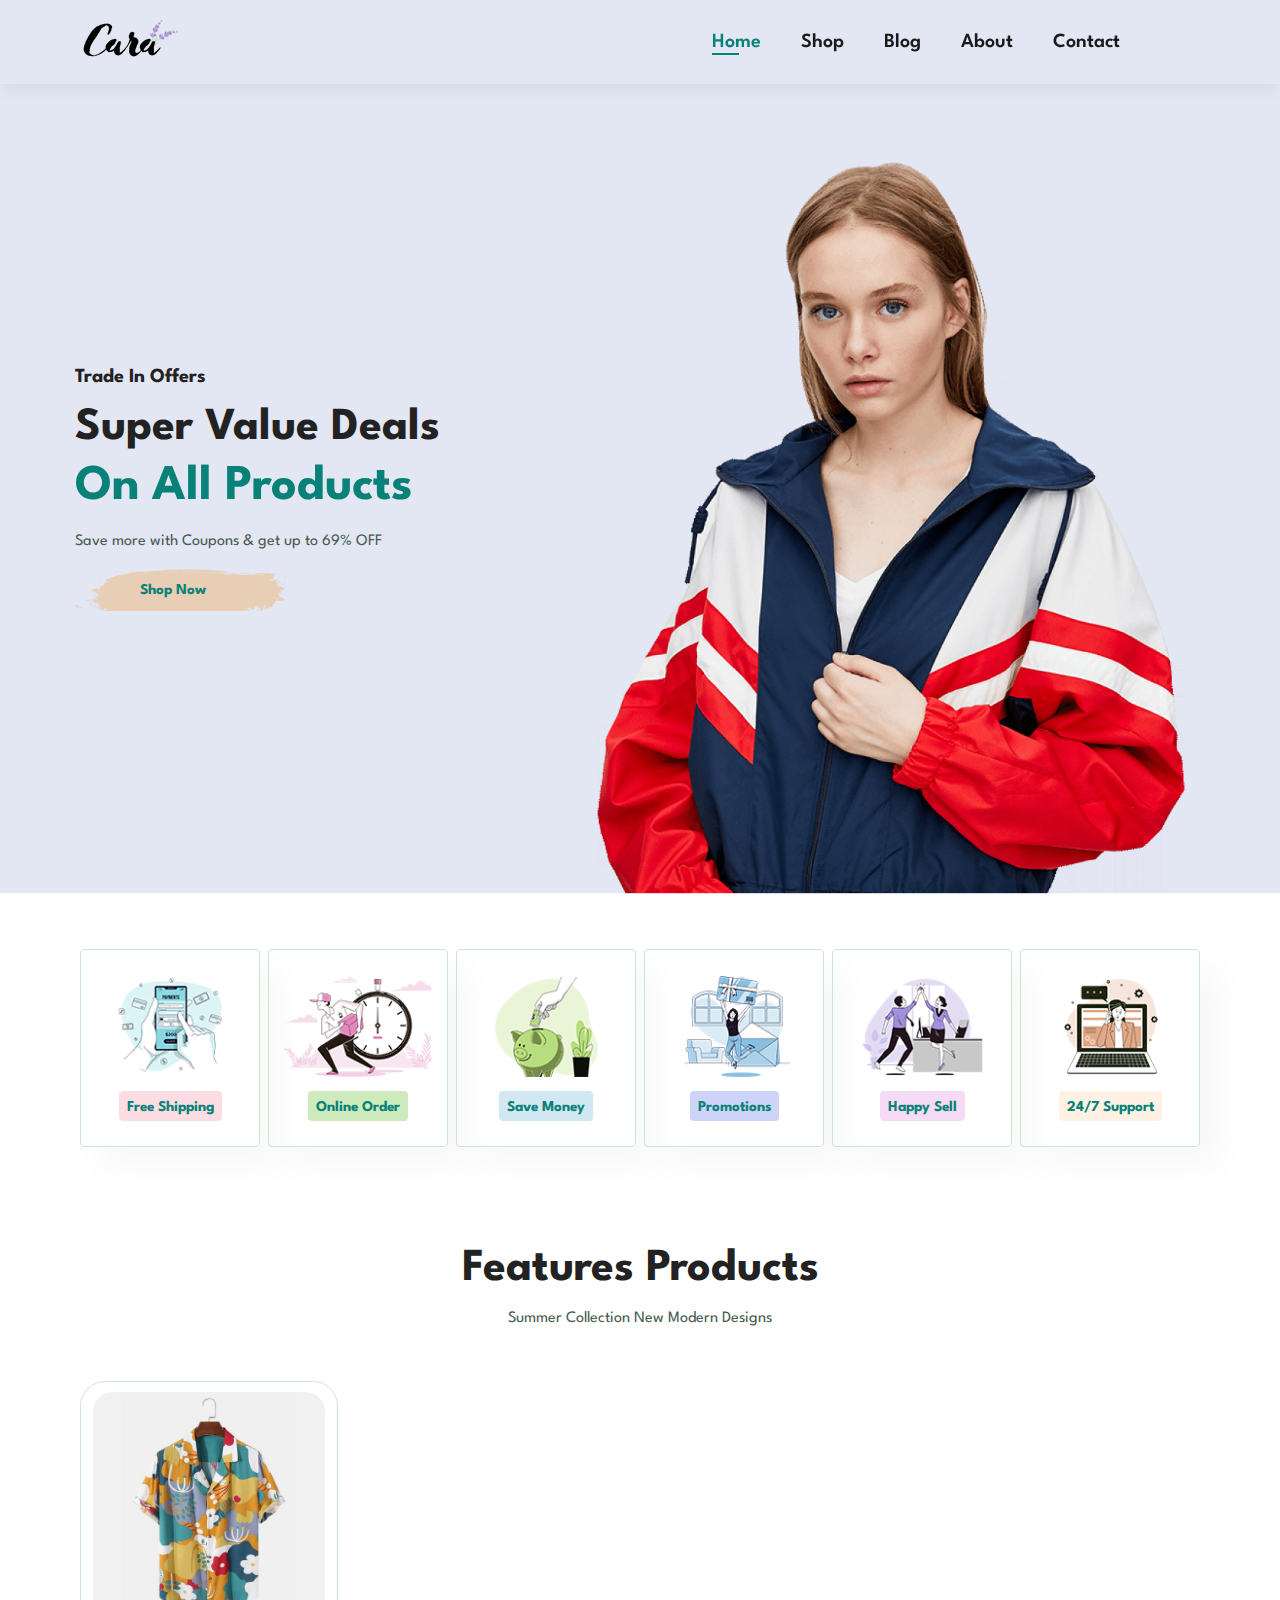
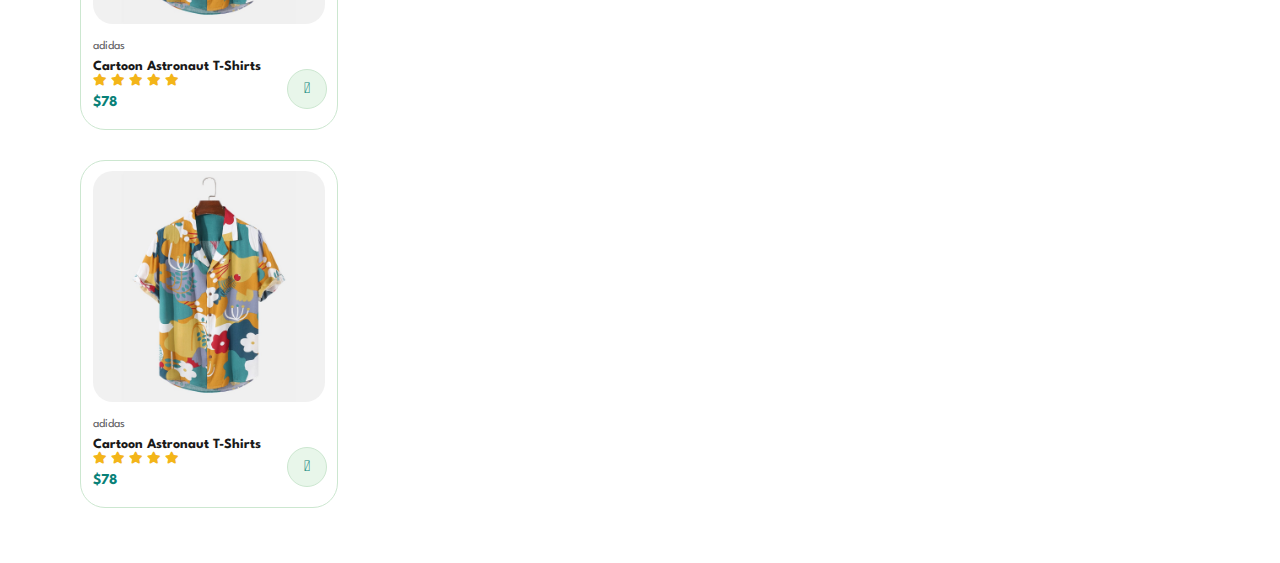
==== commit 02f7b80a: "" ====
--- a/index.html
+++ b/index.html
@@ -83,7 +83,6 @@
             <a href="#"><i class="fal fa-shopping-cart cart" ></i></a>
         </div>
     </div>
-    <div class="pro-container">
         <div class="pro">
             <img src="img/products/f1.jpg" alt="">
             <div class="des">
@@ -100,7 +99,6 @@
             </div>
             <a href="#"><i class="fal fa-shopping-cart cart" ></i></a>
         </div>
-    </div>
 </section>
 
 <script src="script.js"></script>
